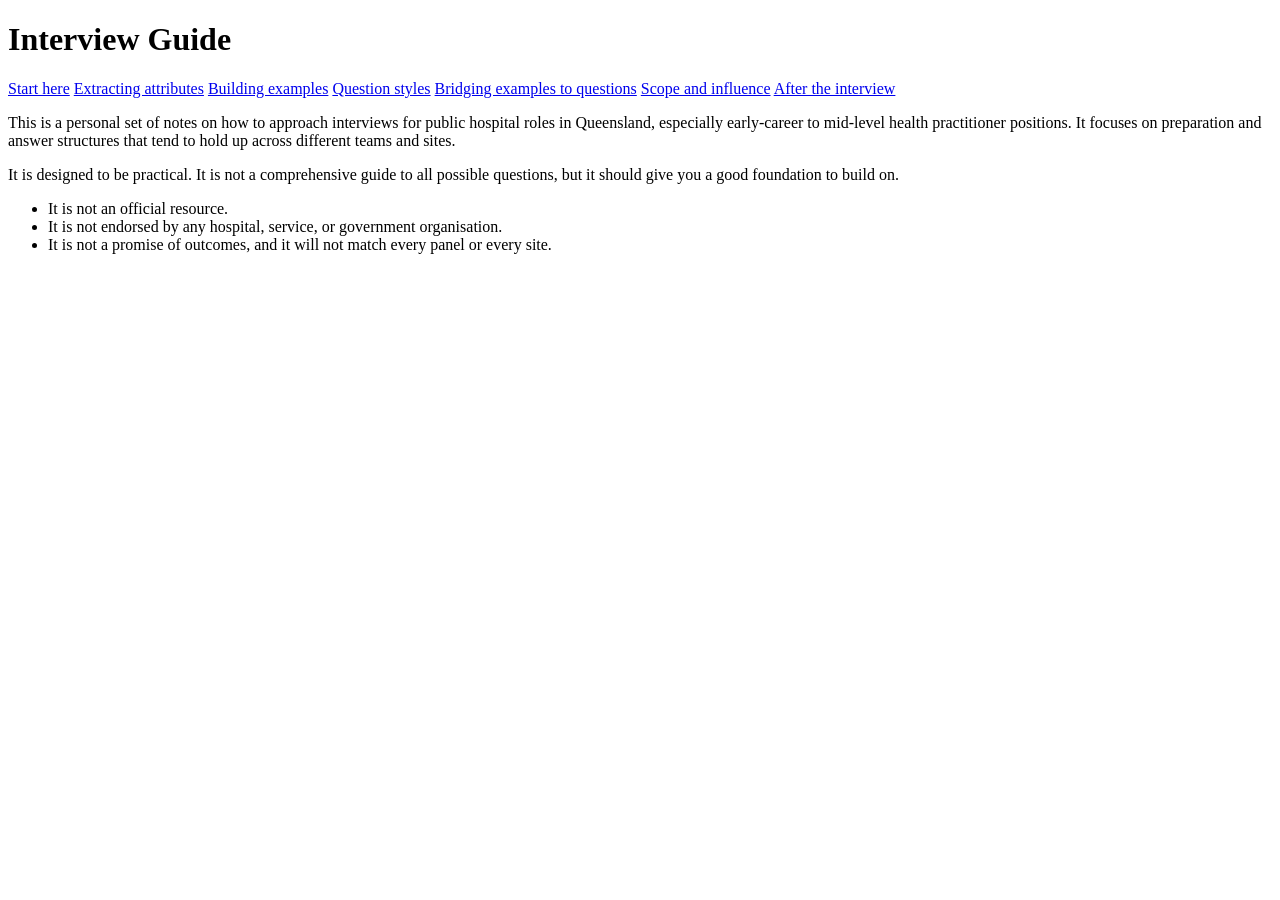
==== interview-guide/index.html @ d3db37dd "Rename interview-guide.html to index.html" ====
<!doctype html>
<html lang="en">
<head>
  <meta charset="utf-8" />
  <meta name="viewport" content="width=device-width, initial-scale=1" />

  <title>Interview Guide</title>

  <!-- Nicer font (Google Fonts) -->
  <link rel="preconnect" href="https://fonts.googleapis.com" />
  <link rel="preconnect" href="https://fonts.gstatic.com" crossorigin />
  <link href="https://fonts.googleapis.com/css2?family=Inter:wght@400;600;700&display=swap" rel="stylesheet" />

  <!-- Your site styling -->
  <link rel="stylesheet" href="assets/styles.css" />
</head>

<body>
  <header class="site-header">
    <div class="container">
      <h1>Interview Guide</h1>

      <nav class="nav" aria-label="Guide navigation">
        <a href="index.html" aria-current="page">Start here</a>
        <a href="extracting-attributes.html">Extracting attributes</a>
        <a href="building-examples.html">Building examples</a>
        <a href="question-styles.html">Question styles</a>
        <a href="bridging-examples.html">Bridging examples to questions</a>
        <a href="scope-and-influence.html">Scope and influence</a>
        <a href="after-the-interview.html">After the interview</a>
      </nav>
    </div>
  </header>

  <main class="container">
    <section class="card">
      <p>
        This is a personal set of notes on how to approach interviews for public hospital roles in Queensland,
        especially early-career to mid-level health practitioner positions.
        It focuses on preparation and answer structures that tend to hold up across different teams and sites.
      </p>
      <p>
        It is designed to be practical. It is not a comprehensive guide to all possible questions, but it should give you a good foundation to build on. 
      </p>
    </section>

    <section class="card">
      <ul>
        <li>It is not an official resource.</li>
        <li>It is not endorsed by any hospital, service, or government organisation.</li>
        <li>It is not a promise of outcomes, and it will not match every panel or every site.</li>
      </ul>
    </section>
  </main>
</body>
</html>
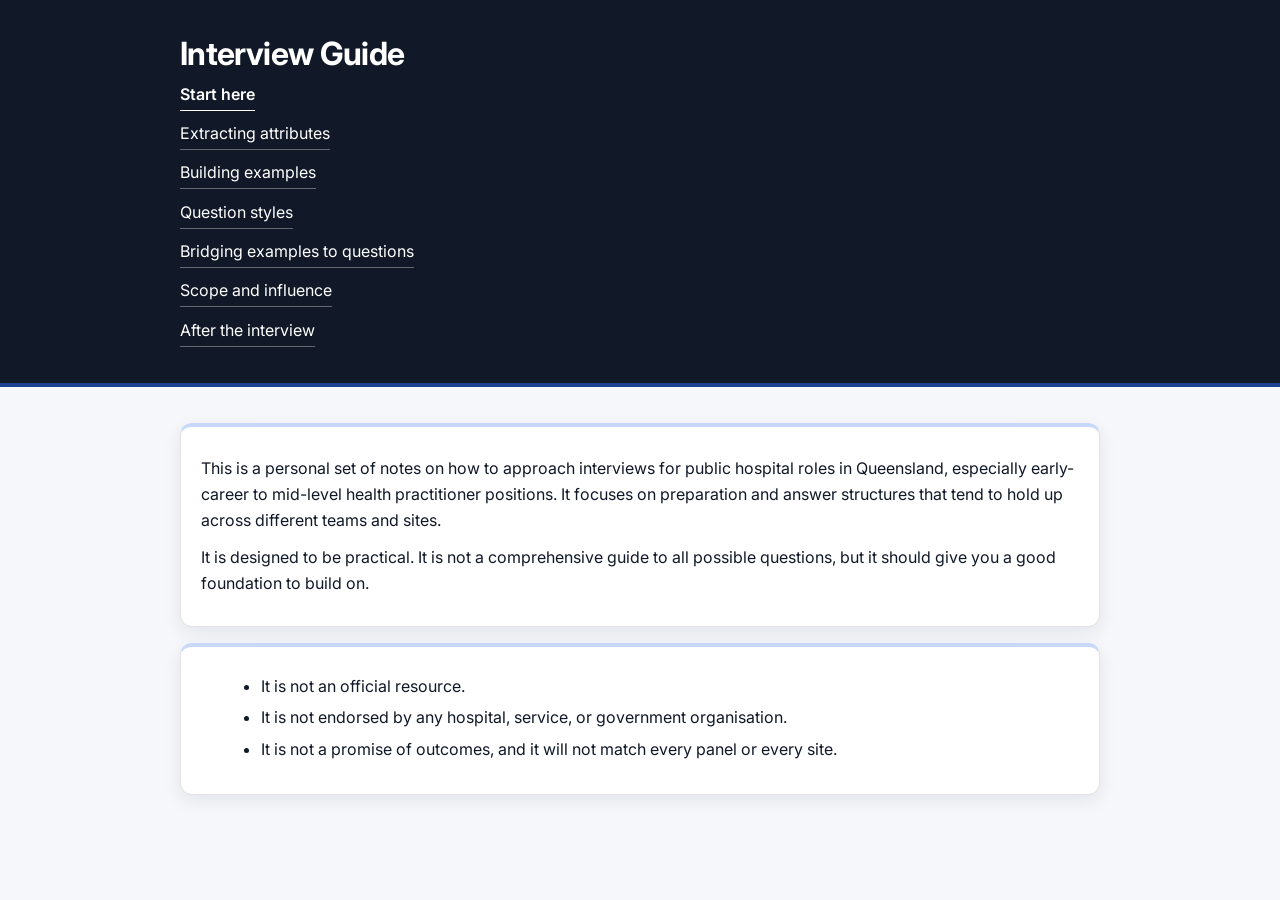
==== commit 55adb143: "Update stylesheet link path in index.html" ====
--- a/interview-guide/index.html
+++ b/interview-guide/index.html
@@ -12,7 +12,7 @@
   <link href="https://fonts.googleapis.com/css2?family=Inter:wght@400;600;700&display=swap" rel="stylesheet" />
 
   <!-- Your site styling -->
-  <link rel="stylesheet" href="assets/styles.css" />
+  <link rel="stylesheet" href="../assets/styles.css" />
 </head>
 
 <body>
--- a/assets/styles.css
+++ b/assets/styles.css
@@ -0,0 +1,281 @@
+:root {
+  font-family: "Inter", system-ui, -apple-system, "Segoe UI", Roboto, Helvetica, Arial, sans-serif;
+  line-height: 1.6;
+  font-size: 16px;
+
+  --bg: #f6f7fb;
+  --card: #ffffff;
+  --text: #111827;
+  --muted: rgba(17, 24, 39, 0.72);
+
+  --border: rgba(17, 24, 39, 0.12);
+  --shadow: 0 6px 18px rgba(17, 24, 39, 0.08);
+  --radius: 12px;
+
+  --accent-blue: #2563eb;
+  --accent-teal: #06b6d4;
+  --accent-purple: #7c3aed;
+  --accent-amber: #f59e0b;
+  --accent-green: #16a34a;
+
+  --header-bg: #111827;
+  --header-text: #ffffff;
+}
+
+* {
+  box-sizing: border-box;
+}
+
+body {
+  margin: 0;
+  background: var(--bg);
+  color: var(--text);
+}
+
+.container {
+  max-width: 960px;
+  margin: 0 auto;
+  padding: 1.25rem;
+}
+
+.site-header {
+  background: var(--header-bg);
+  color: var(--header-text);
+  border-bottom: 4px solid rgba(37, 99, 235, 0.55);
+}
+
+.site-header h1 {
+  margin: 0;
+  padding-top: 0.5rem;
+  letter-spacing: -0.02em;
+}
+
+.subtitle {
+  margin: 0.25rem 0 1rem 0;
+  opacity: 0.9;
+}
+
+/* Navigation: simple, no bubbles */
+.nav {
+  display: flex;
+  flex-direction: column;
+  align-items: flex-start;
+  gap: 0.5rem;
+  padding-bottom: 1rem;
+}
+
+.nav a {
+  color: var(--header-text);
+  text-decoration: none;
+  border-bottom: 1px solid rgba(255, 255, 255, 0.35);
+  padding: 0.15rem 0;
+}
+
+.nav a:hover {
+  border-bottom-color: rgba(255, 255, 255, 0.85);
+}
+
+.nav a[aria-current="page"] {
+  border-bottom-color: #ffffff;
+  font-weight: 600;
+}
+
+a {
+  color: var(--accent-blue);
+}
+
+a:hover {
+  text-decoration: underline;
+}
+
+.card {
+  background: var(--card);
+  border-radius: var(--radius);
+  padding: 1.1rem 1.25rem;
+  margin: 1rem 0;
+  border: 1px solid var(--border);
+  box-shadow: var(--shadow);
+  border-top: 4px solid rgba(37, 99, 235, 0.25);
+}
+
+.card--blue { border-top-color: rgba(37, 99, 235, 0.55); }
+.card--teal { border-top-color: rgba(6, 182, 212, 0.55); }
+.card--purple { border-top-color: rgba(124, 58, 237, 0.55); }
+.card--amber { border-top-color: rgba(245, 158, 11, 0.70); }
+
+h2 {
+  margin-top: 0;
+  letter-spacing: -0.01em;
+  display: flex;
+  align-items: baseline;
+  gap: 0.6rem;
+}
+
+h2::before {
+  content: "";
+  width: 10px;
+  height: 10px;
+  border-radius: 3px;
+  background: rgba(37, 99, 235, 0.85);
+  display: inline-block;
+}
+
+.card--teal h2::before { background: rgba(6, 182, 212, 0.95); }
+.card--purple h2::before { background: rgba(124, 58, 237, 0.95); }
+.card--amber h2::before { background: rgba(245, 158, 11, 0.98); }
+
+p {
+  margin: 0.75rem 0;
+}
+
+.muted {
+  color: var(--muted);
+}
+
+.two-col {
+  display: grid;
+  gap: 1rem;
+  margin-top: 0.75rem;
+}
+
+@media (min-width: 860px) {
+  .two-col {
+    grid-template-columns: 1fr 1fr;
+  }
+}
+
+.box {
+  border: 1px solid var(--border);
+  border-radius: 12px;
+  padding: 0.9rem 1rem;
+  background: rgba(37, 99, 235, 0.04);
+}
+
+.box--plain {
+  background: rgba(17, 24, 39, 0.02);
+}
+
+.callout {
+  border-left: 5px solid rgba(37, 99, 235, 0.80);
+  background: rgba(37, 99, 235, 0.08);
+  padding: 0.85rem 1rem;
+  border-radius: 12px;
+  margin: 0.9rem 0;
+}
+
+.callout.tip {
+  border-left-color: rgba(22, 163, 74, 0.85);
+  background: rgba(22, 163, 74, 0.10);
+}
+
+.callout.warn {
+  border-left-color: rgba(245, 158, 11, 0.92);
+  background: rgba(245, 158, 11, 0.12);
+}
+
+.callout.note {
+  border-left-color: rgba(124, 58, 237, 0.85);
+  background: rgba(124, 58, 237, 0.09);
+}
+
+table {
+  width: 100%;
+  border-collapse: collapse;
+  margin: 0.85rem 0;
+  border-radius: 12px;
+  overflow: hidden;
+  border: 1px solid var(--border);
+}
+
+th, td {
+  text-align: left;
+  vertical-align: top;
+  padding: 0.75rem 0.85rem;
+  border-bottom: 1px solid var(--border);
+}
+
+th {
+  background: rgba(17, 24, 39, 0.04);
+  font-weight: 700;
+}
+
+tr:last-child td {
+  border-bottom: none;
+}
+
+ul, ol {
+  margin: 0.6rem 0 0.9rem 1.25rem;
+}
+
+li {
+  margin: 0.35rem 0;
+}
+
+pre {
+  margin: 0.75rem 0 0 0;
+  padding: 0.85rem 0.95rem;
+  border-radius: 12px;
+  border: 1px solid rgba(17, 24, 39, 0.18);
+  background: #0b1020;
+  color: #f8fafc;
+  overflow: auto;
+  white-space: pre-wrap;
+  word-break: break-word;
+  line-height: 1.45;
+  font-size: 0.95rem;
+}
+
+hr {
+  border: 0;
+  border-top: 1px solid var(--border);
+  margin: 1.1rem 0;
+}
+
+/* Dropdown excerpts (case study) */
+details.excerpt-drop {
+  margin: 0.9rem 0;
+  border: 1px solid var(--border);
+  border-radius: 12px;
+  background: rgba(17, 24, 39, 0.02);
+  overflow: hidden;
+}
+
+details.excerpt-drop summary {
+  cursor: pointer;
+  padding: 0.85rem 1rem;
+  font-weight: 700;
+}
+
+details.excerpt-drop summary:hover {
+  background: rgba(37, 99, 235, 0.06);
+}
+
+details.excerpt-drop .details-body {
+  padding: 0 1rem 1rem 1rem;
+}
+
+.excerpt {
+  margin-top: 0.75rem;
+  border-left: 5px solid rgba(37, 99, 235, 0.75);
+  background: rgba(37, 99, 235, 0.06);
+  padding: 0.85rem 0.95rem;
+  border-radius: 12px;
+}
+
+.excerpt--values {
+  border-left-color: rgba(124, 58, 237, 0.75);
+  background: rgba(124, 58, 237, 0.06);
+}
+
+.excerpt--signals {
+  border-left-color: rgba(6, 182, 212, 0.75);
+  background: rgba(6, 182, 212, 0.06);
+}
+
+.excerpt p {
+  margin: 0.6rem 0;
+}
+
+.excerpt ul {
+  margin: 0.55rem 0 0.2rem 1.25rem;
+}
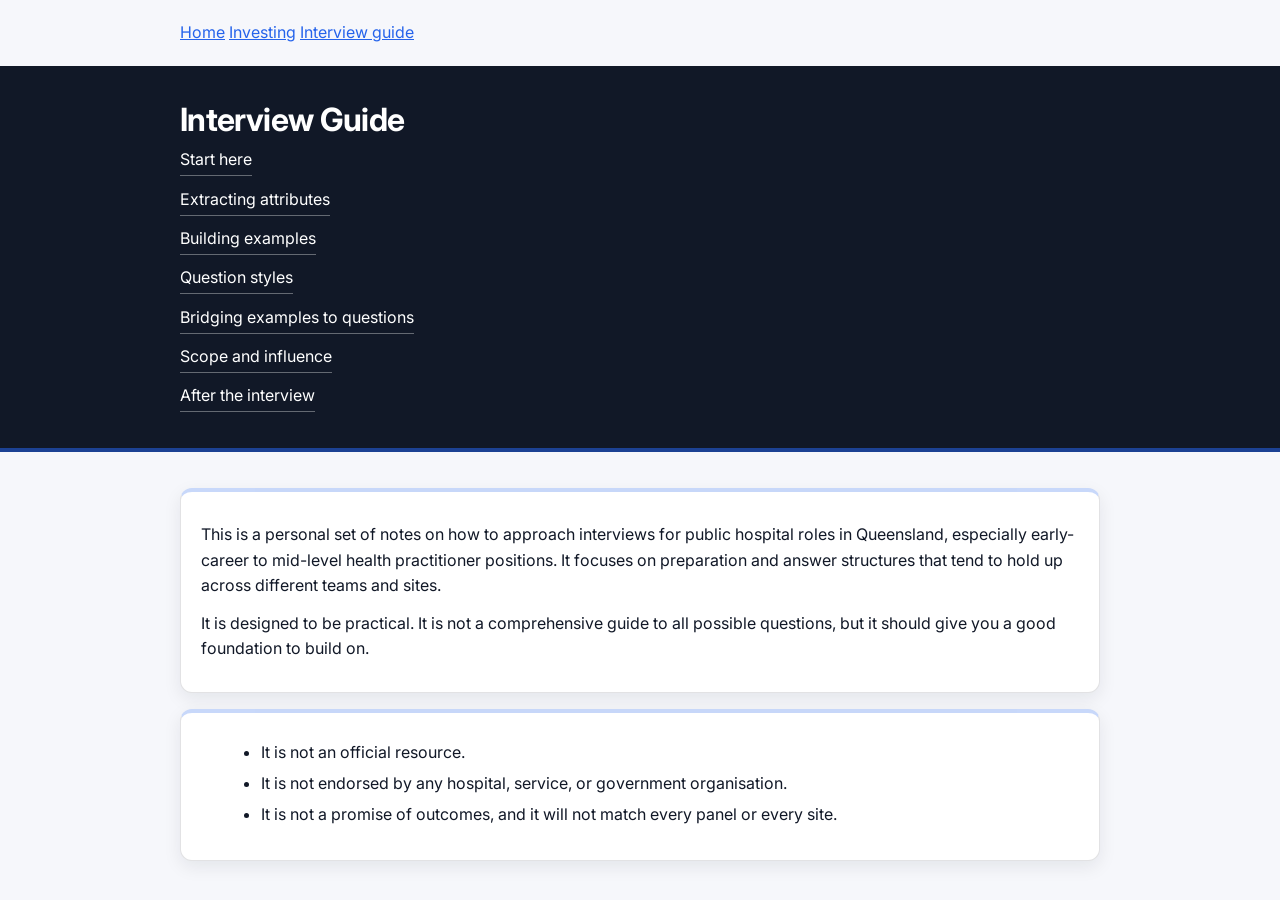
==== commit be273034: "Update index.html" ====
--- a/interview-guide/index.html
+++ b/interview-guide/index.html
@@ -15,13 +15,23 @@
   <link rel="stylesheet" href="../assets/styles.css" />
 </head>
 
-<body>
+  <body>
+  <div class="top-tabs-wrap">
+    <div class="container">
+      <nav class="top-tabs" aria-label="Site sections">
+        <a href="../index.html">Home</a>
+        <a href="../investing/index.html">Investing</a>
+        <a href="index.html" aria-current="page">Interview guide</a>
+      </nav>
+    </div>
+  </div>
+
   <header class="site-header">
     <div class="container">
       <h1>Interview Guide</h1>
 
       <nav class="nav" aria-label="Guide navigation">
-        <a href="index.html" aria-current="page">Start here</a>
+        <a href="index.html">Start here</a>
         <a href="extracting-attributes.html">Extracting attributes</a>
         <a href="building-examples.html">Building examples</a>
         <a href="question-styles.html">Question styles</a>
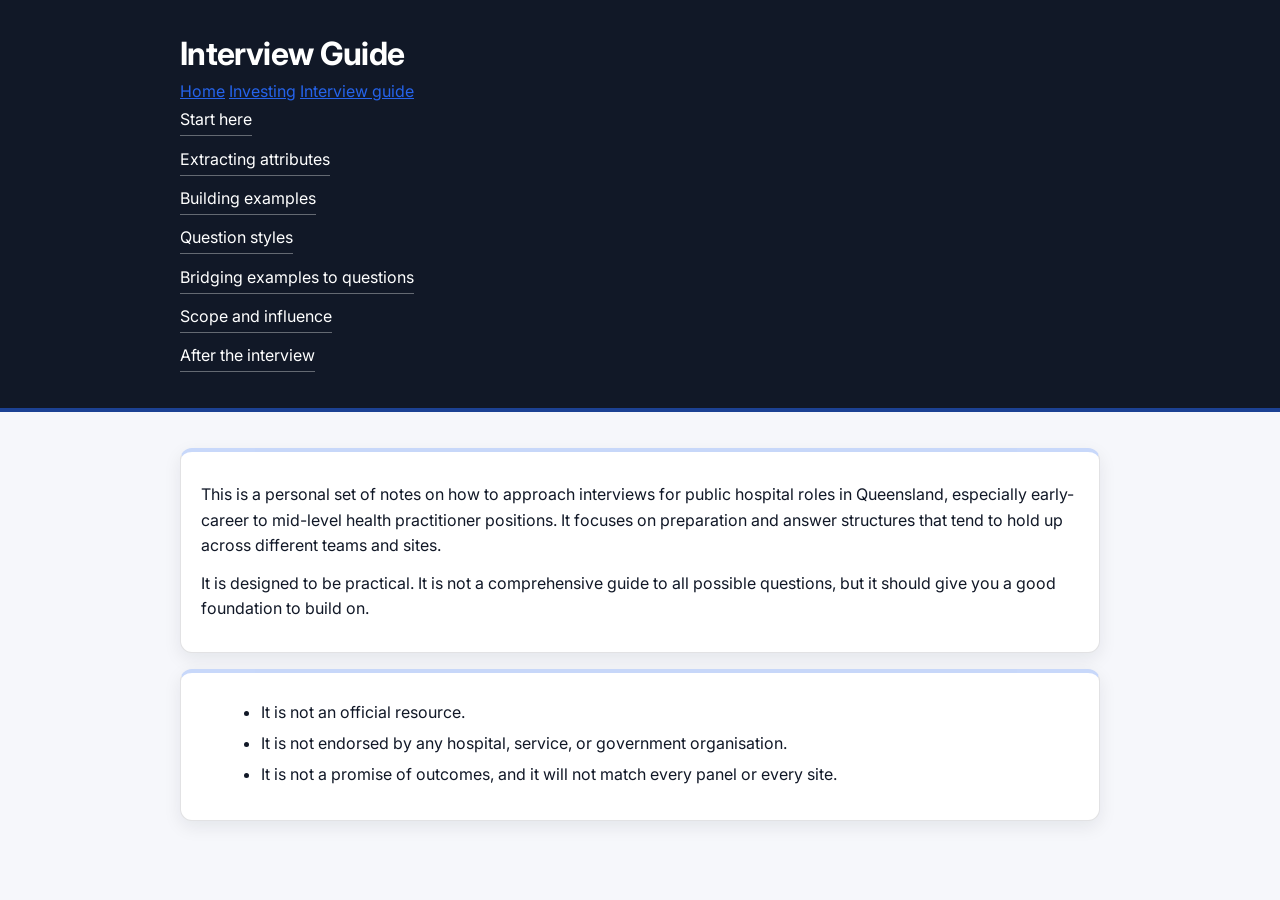
==== commit 15bdc39a: "Update index.html" ====
--- a/interview-guide/index.html
+++ b/interview-guide/index.html
@@ -15,33 +15,31 @@
   <link rel="stylesheet" href="../assets/styles.css" />
 </head>
 
-  <body>
-  <div class="top-tabs-wrap">
-    <div class="container">
-      <nav class="top-tabs" aria-label="Site sections">
+  <header class="site-header">
+  <div class="container">
+    <div class="site-header-top">
+      <h1>Interview Guide</h1>
+
+      <nav class="site-pills" aria-label="Site sections">
         <a href="../index.html">Home</a>
         <a href="../investing/index.html">Investing</a>
         <a href="index.html" aria-current="page">Interview guide</a>
       </nav>
     </div>
+
+    <nav class="nav" aria-label="Guide navigation">
+      <a href="index.html">Start here</a>
+      <a href="extracting-attributes.html">Extracting attributes</a>
+      <a href="building-examples.html">Building examples</a>
+      <a href="question-styles.html">Question styles</a>
+      <a href="bridging-examples.html">Bridging examples to questions</a>
+      <a href="scope-and-influence.html">Scope and influence</a>
+      <a href="after-the-interview.html">After the interview</a>
+    </nav>
   </div>
+</header>
 
-  <header class="site-header">
-    <div class="container">
-      <h1>Interview Guide</h1>
-
-      <nav class="nav" aria-label="Guide navigation">
-        <a href="index.html">Start here</a>
-        <a href="extracting-attributes.html">Extracting attributes</a>
-        <a href="building-examples.html">Building examples</a>
-        <a href="question-styles.html">Question styles</a>
-        <a href="bridging-examples.html">Bridging examples to questions</a>
-        <a href="scope-and-influence.html">Scope and influence</a>
-        <a href="after-the-interview.html">After the interview</a>
-      </nav>
-    </div>
-  </header>
-
+ 
   <main class="container">
     <section class="card">
       <p>
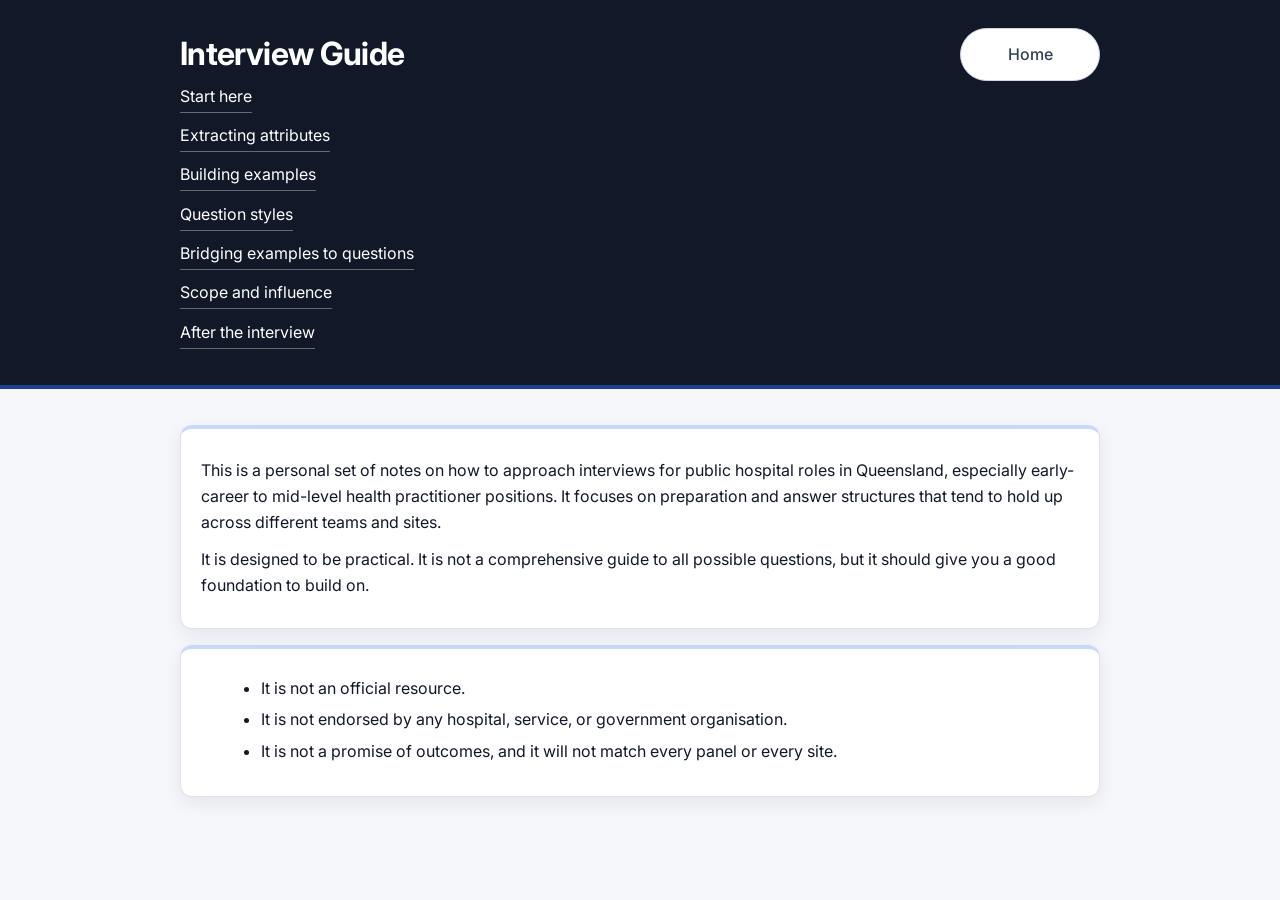
==== commit 0ceef5d4: "Remove Investing link from interview guide Removed the Investing link from the navigation menu." ====
--- a/interview-guide/index.html
+++ b/interview-guide/index.html
@@ -22,8 +22,6 @@
 
       <nav class="site-pills" aria-label="Site sections">
         <a href="../index.html">Home</a>
-        <a href="../investing/index.html">Investing</a>
-        <a href="index.html" aria-current="page">Interview guide</a>
       </nav>
     </div>
 
--- a/assets/styles.css
+++ b/assets/styles.css
@@ -279,3 +279,57 @@
 .excerpt ul {
   margin: 0.55rem 0 0.2rem 1.25rem;
 }
+
+/* Bubble buttons inside the dark header */
+.site-header-top {
+  display: flex;
+  justify-content: space-between;
+  align-items: flex-start;
+  gap: 1rem;
+  flex-wrap: wrap;
+}
+
+.site-pills {
+  display: flex;
+  flex-wrap: wrap;
+  gap: 1rem;
+  margin-left: auto;
+  padding-top: 0.5rem;
+}
+
+.site-pills a {
+  display: inline-flex;
+  align-items: center;
+  justify-content: center;
+  min-width: 140px;
+  padding: 0.8rem 1.5rem;
+  border-radius: 999px;
+  border: 1.5px solid #cfd6e4;
+  background: #ffffff;
+  color: #334155;
+  text-decoration: none;
+  font-weight: 500;
+}
+
+.site-pills a:hover {
+  background: #f8fafc;
+  border-color: #bfc8d8;
+  text-decoration: none;
+}
+
+.site-pills a[aria-current="page"] {
+  background: #16213a;
+  color: #ffffff;
+  border-color: #16213a;
+}
+
+@media (max-width: 900px) {
+  .site-header-top {
+    flex-direction: column;
+    align-items: flex-start;
+  }
+
+  .site-pills {
+    margin-left: 0;
+  }
+}
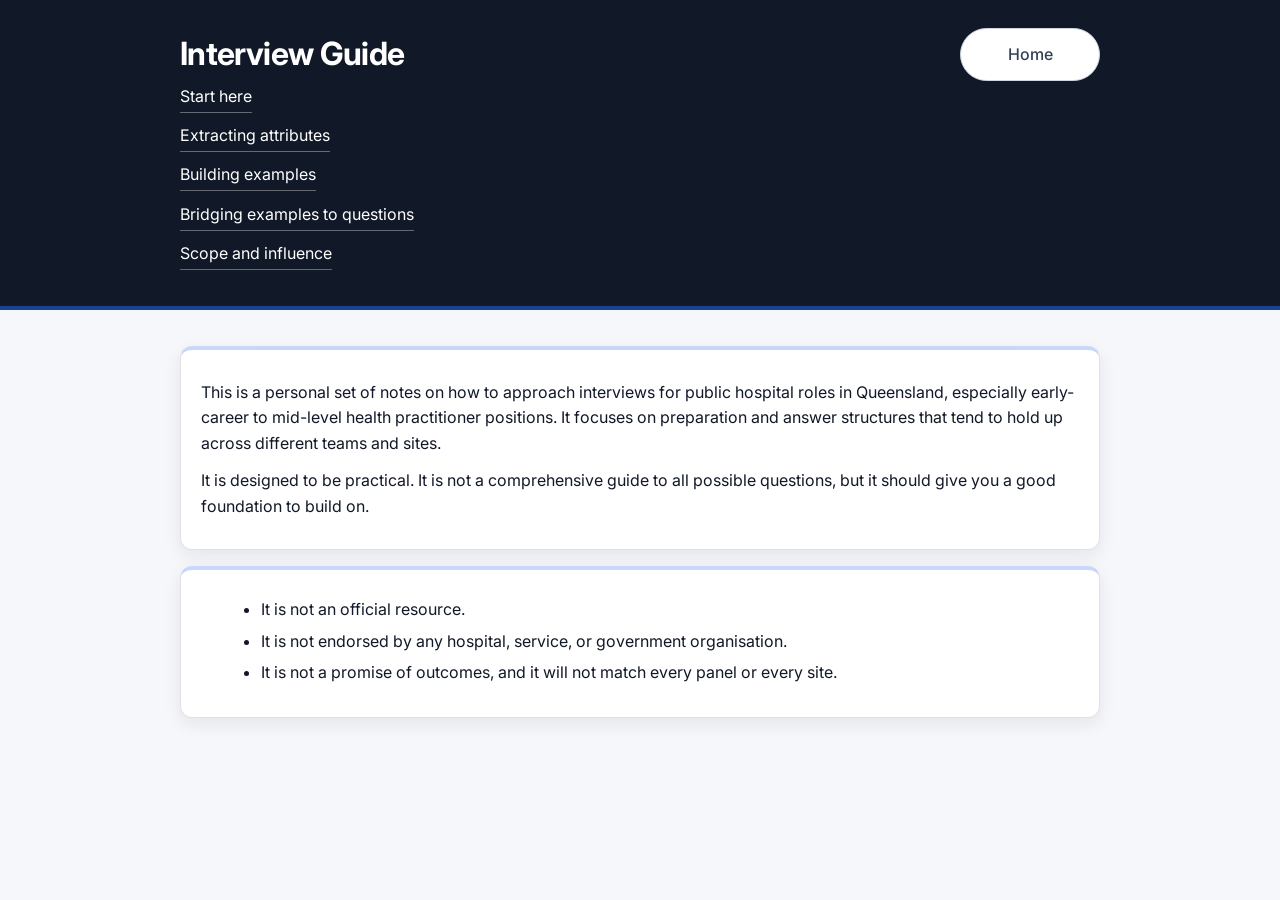
==== commit be57dcf4: "Update navigation links in index.html Removed links to 'Question styles' and 'After the interview' f" ====
--- a/interview-guide/index.html
+++ b/interview-guide/index.html
@@ -29,10 +29,8 @@
       <a href="index.html">Start here</a>
       <a href="extracting-attributes.html">Extracting attributes</a>
       <a href="building-examples.html">Building examples</a>
-      <a href="question-styles.html">Question styles</a>
       <a href="bridging-examples.html">Bridging examples to questions</a>
       <a href="scope-and-influence.html">Scope and influence</a>
-      <a href="after-the-interview.html">After the interview</a>
     </nav>
   </div>
 </header>
